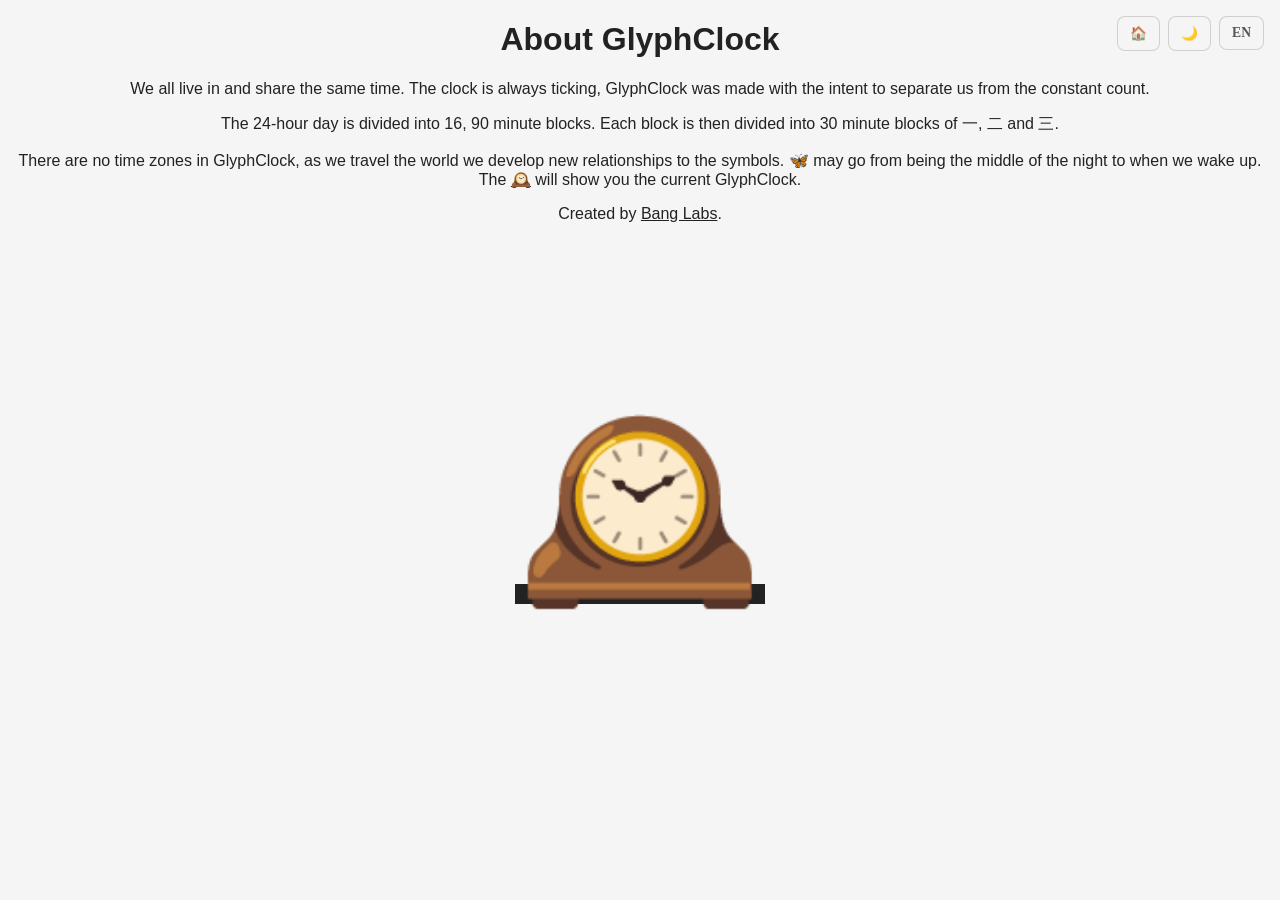
==== about.html @ ae3c22c6 "Initial commit" ====
<!DOCTYPE html>
<html lang="en">
<head>
  <meta charset="utf-8">
  <meta name="viewport" content="width=device-width, initial-scale=1">
  <title>About GlyphClock</title>
  <meta name="description" content="Learn about GlyphClock, a timezone-free time system replacing conventional clocks with symbols.">
  <meta name="author" content="Adam">
  <link rel="stylesheet" href="css/styles.css">
  <script>(function(){try{var d=localStorage.getItem('darkMode');if(d==='true'||(d===null&&matchMedia('(prefers-color-scheme:dark)').matches))document.documentElement.classList.add('dark')}catch(e){}})()</script>
</head>
<body data-page="about">
  <h1 data-i18n="title.about">About GlyphClock</h1>
  <p data-i18n="about.p1">We all live in and share the same time. The clock is always ticking, GlyphClock was made with the intent to separate us from the constant count.</p>
  <p data-i18n="about.p2">The 24-hour day is divided into 16, 90 minute blocks. Each block is then divided into 30 minute blocks of 一, 二 and 三.</p>
  <p data-i18n="about.p3">There are no time zones in GlyphClock, as we travel the world we develop new relationships to the symbols. 🦋 may go from being the middle of the night to when we wake up. The <a href="glyphclock.html">🕰️</a> will show you the current GlyphClock.</p>
  <p data-i18n="about.creator">Created by <a href="https://bang-labs.eu">Bang Labs</a>.</p>
  <h2><a href="glyphclock.html">🕰️</a></h2>
  <script src="scripts.js"></script>
  <script src="i18n.js"></script>
</body>
</html>
---- css/styles.css ----
h1 {
  font-family: Arial, Helvetica, sans-serif;
  text-align: center;
}

p {
  font-family: Arial, Helvetica, sans-serif;
  text-align: center;
}

h2 {
  font-size: 200px;
  text-align: center;
}

@keyframes fadeIn {
  from { opacity: 0; }
  to { opacity: 1; }
}

body {
  background-color: whitesmoke;
  color: #222;
  transition: background-color 0.3s, color 0.3s, opacity 0.3s ease;
  animation: fadeIn 0.3s ease;
}

body.navigating {
  opacity: 0;
}

a {
  color: inherit;
}

.dark,
.dark body {
  background-color: #1a1a2e;
  color: #e0e0e0;
}

/* Toolbar */
.toolbar {
  position: fixed;
  top: 1rem;
  right: 1rem;
  z-index: 100;
  display: flex;
  gap: 0.5rem;
  align-items: flex-start;
}

.toolbar-btn {
  background: rgba(245, 245, 245, 0.9);
  border: 1px solid rgba(150, 150, 150, 0.4);
  border-radius: 8px;
  padding: 0.5rem 0.75rem;
  font-size: 0.85rem;
  font-weight: 600;
  cursor: pointer;
  font-family: inherit;
  color: #555;
  text-decoration: none;
  transition: background 0.2s, border-color 0.2s;
}

.toolbar-btn:hover {
  background: rgba(220, 220, 220, 0.9);
  border-color: rgba(100, 100, 100, 0.6);
}

.dark .toolbar-btn {
  background: rgba(30, 30, 50, 0.9);
  border-color: rgba(100, 100, 140, 0.4);
  color: #ccc;
}

.dark .toolbar-btn:hover {
  background: rgba(50, 50, 80, 0.9);
  border-color: rgba(120, 120, 160, 0.6);
}

/* Language switcher dropdown */
.lang-switcher {
  position: relative;
}

.lang-switcher__list {
  position: absolute;
  top: calc(100% + 0.5rem);
  right: 0;
  background: rgba(255, 255, 255, 0.95);
  backdrop-filter: blur(12px);
  border: 1px solid rgba(150, 150, 150, 0.4);
  border-radius: 8px;
  max-height: 300px;
  overflow-y: auto;
  min-width: 160px;
}

.lang-switcher__option {
  display: block;
  width: 100%;
  padding: 0.5rem 1rem;
  background: none;
  border: none;
  color: #666;
  font-size: 0.85rem;
  font-family: inherit;
  text-align: left;
  cursor: pointer;
  transition: background 0.15s, color 0.15s;
}

.lang-switcher__option:hover {
  background: rgba(0, 0, 0, 0.05);
  color: #333;
}

.lang-switcher__option--active {
  color: #111;
  font-weight: 600;
}

.dark .lang-switcher__list {
  background: rgba(25, 25, 45, 0.95);
  border-color: rgba(100, 100, 140, 0.4);
}

.dark .lang-switcher__option {
  color: #999;
}

.dark .lang-switcher__option:hover {
  background: rgba(80, 80, 120, 0.15);
  color: #ddd;
}

.dark .lang-switcher__option--active {
  color: #eee;
}
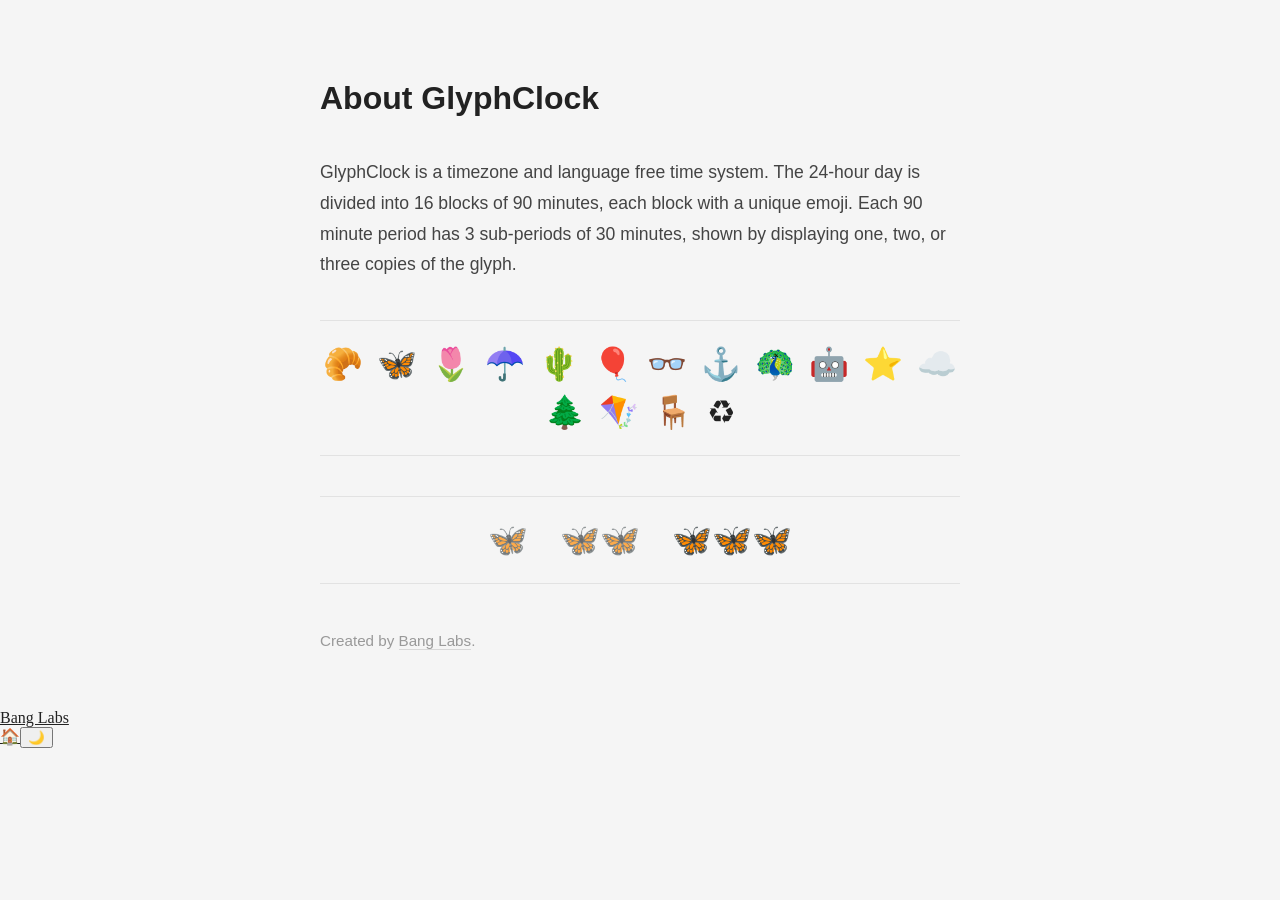
==== commit 00bf1a2e: "Redesign about page with constrained layout and updated text - Replace 3 paragraphs with single unif" ====
--- a/about.html
+++ b/about.html
@@ -6,16 +6,28 @@
   <title>About GlyphClock</title>
   <meta name="description" content="Learn about GlyphClock, a timezone-free time system replacing conventional clocks with symbols.">
   <meta name="author" content="Adam">
+  <link rel="icon" type="image/svg+xml" href="favicon.svg">
   <link rel="stylesheet" href="css/styles.css">
-  <script>(function(){try{var d=localStorage.getItem('darkMode');if(d==='true'||(d===null&&matchMedia('(prefers-color-scheme:dark)').matches))document.documentElement.classList.add('dark')}catch(e){}})()</script>
+  <script>(function(){try{var p=new URLSearchParams(location.search).get('theme');if(p==='light'||p==='dark'){localStorage.setItem('darkMode',p==='dark');if(p==='dark')document.documentElement.classList.add('dark');return}var d=localStorage.getItem('darkMode');if(d==='true'||(d===null&&matchMedia('(prefers-color-scheme:dark)').matches))document.documentElement.classList.add('dark')}catch(e){}})()</script>
 </head>
 <body data-page="about">
-  <h1 data-i18n="title.about">About GlyphClock</h1>
-  <p data-i18n="about.p1">We all live in and share the same time. The clock is always ticking, GlyphClock was made with the intent to separate us from the constant count.</p>
-  <p data-i18n="about.p2">The 24-hour day is divided into 16, 90 minute blocks. Each block is then divided into 30 minute blocks of 一, 二 and 三.</p>
-  <p data-i18n="about.p3">There are no time zones in GlyphClock, as we travel the world we develop new relationships to the symbols. 🦋 may go from being the middle of the night to when we wake up. The <a href="glyphclock.html">🕰️</a> will show you the current GlyphClock.</p>
-  <p data-i18n="about.creator">Created by <a href="https://bang-labs.eu">Bang Labs</a>.</p>
-  <h2><a href="glyphclock.html">🕰️</a></h2>
+  <div class="about">
+    <h1 data-i18n="title.about">About GlyphClock</h1>
+
+    <p class="about-text" data-i18n="about.desc">GlyphClock is a timezone and language free time system. The 24-hour day is divided into 16 blocks of 90 minutes, each block with a unique emoji. Each 90 minute period has 3 sub-periods of 30 minutes, shown by displaying one, two, or three copies of the glyph.</p>
+
+    <div class="about-glyphs" aria-hidden="true">
+      <span>🥐</span><span>🦋</span><span>🌷</span><span>☂️</span><span>🌵</span><span>🎈</span><span>👓</span><span>⚓</span><span>🦚</span><span>🤖</span><span>⭐</span><span>☁️</span><span>🌲</span><span>🪁</span><span>🪑</span><span>♻</span>
+    </div>
+
+    <div class="about-phases" aria-hidden="true">
+      <span class="about-phase">🦋</span>
+      <span class="about-phase">🦋🦋</span>
+      <span class="about-phase">🦋🦋🦋</span>
+    </div>
+
+    <p class="about-creator" data-i18n="about.creator">Created by <a href="https://bang-labs.eu">Bang Labs</a>.</p>
+  </div>
   <script src="scripts.js"></script>
   <script src="i18n.js"></script>
 </body>
--- a/css/styles.css
+++ b/css/styles.css
@@ -13,6 +13,89 @@
   text-align: center;
 }
 
+#currentTime {
+  height: 260px;
+  width: 100%;
+  position: relative;
+  margin: 0;
+}
+
+.glyph-item {
+  position: absolute;
+  font-size: 200px;
+  line-height: 1;
+  left: 50%;
+  top: 50%;
+  transform: translate(-50%, -50%) scale(0);
+  opacity: 0;
+  transition: transform 0.5s cubic-bezier(0.4, 0, 0.2, 1),
+              opacity 0.5s ease;
+}
+
+/* 1 glyph: centered, full size */
+.glyph-1 .glyph-item:nth-child(1) {
+  transform: translate(-50%, -50%) scale(1);
+  opacity: 1;
+}
+
+/* 2 glyphs: side by side */
+.glyph-2 .glyph-item:nth-child(1) {
+  transform: translate(calc(-50% - 65px), -50%) scale(0.6);
+  opacity: 1;
+}
+.glyph-2 .glyph-item:nth-child(2) {
+  transform: translate(calc(-50% + 65px), -50%) scale(0.6);
+  opacity: 1;
+}
+
+/* 3 glyphs: triangle — 1 top, 2 bottom */
+.glyph-3 .glyph-item:nth-child(1) {
+  transform: translate(-50%, calc(-50% - 50px)) scale(0.425);
+  opacity: 1;
+}
+.glyph-3 .glyph-item:nth-child(2) {
+  transform: translate(calc(-50% - 50px), calc(-50% + 40px)) scale(0.425);
+  opacity: 1;
+}
+.glyph-3 .glyph-item:nth-child(3) {
+  transform: translate(calc(-50% + 50px), calc(-50% + 40px)) scale(0.425);
+  opacity: 1;
+}
+
+/* Test mode controls */
+.test-controls {
+  text-align: center;
+  padding: 0.5rem;
+  font-size: 1.2rem;
+}
+
+.test-btn {
+  font-size: 1.5rem;
+  background: none;
+  border: 1px solid rgba(150, 150, 150, 0.4);
+  border-radius: 8px;
+  padding: 0.4rem 0.8rem;
+  cursor: pointer;
+  color: inherit;
+  margin: 0 0.5rem;
+}
+
+.test-btn:hover {
+  background: rgba(0, 0, 0, 0.05);
+}
+
+.dark .test-btn {
+  border-color: rgba(100, 100, 140, 0.4);
+}
+
+.dark .test-btn:hover {
+  background: rgba(80, 80, 120, 0.15);
+}
+
+#testModeToggle:hover {
+  filter: brightness(1.2);
+}
+
 @keyframes fadeIn {
   from { opacity: 0; }
   to { opacity: 1; }
@@ -23,6 +106,18 @@
   color: #222;
   transition: background-color 0.3s, color 0.3s, opacity 0.3s ease;
   animation: fadeIn 0.3s ease;
+  margin: 0;
+}
+
+body.clock-page {
+  min-height: 100vh;
+  display: flex;
+  align-items: center;
+  justify-content: center;
+}
+
+.clock-center {
+  text-align: center;
 }
 
 body.navigating {
@@ -39,45 +134,187 @@
   color: #e0e0e0;
 }
 
-/* Toolbar */
-.toolbar {
+/* Navigation */
+.nav {
   position: fixed;
-  top: 1rem;
-  right: 1rem;
+  top: 0;
+  left: 0;
+  right: 0;
   z-index: 100;
-  display: flex;
-  gap: 0.5rem;
-  align-items: flex-start;
-}
-
-.toolbar-btn {
-  background: rgba(245, 245, 245, 0.9);
+  padding: 16px 24px;
+  transition: opacity 0.5s ease, background 0.3s, backdrop-filter 0.3s;
+}
+
+.nav-hidden {
+  opacity: 0;
+  pointer-events: none;
+}
+
+#glyphTimeline {
+  transition: opacity 0.5s ease;
+}
+
+.nav-inner {
+  display: flex;
+  align-items: center;
+  justify-content: space-between;
+  max-width: 1120px;
+  margin: 0 auto;
+  gap: 32px;
+}
+
+.nav-breadcrumb {
+  display: flex;
+  align-items: center;
+  gap: 10px;
+}
+
+.nav-banglabs {
+  font-size: 16px;
+  font-weight: 700;
+  font-family: monospace;
+  background: linear-gradient(135deg, #c7d2fe, #6366f1, #06b6d4);
+  -webkit-background-clip: text;
+  background-clip: text;
+  -webkit-text-fill-color: transparent;
+  text-decoration: none;
+  transition: opacity 0.2s;
+}
+
+.nav-banglabs:hover {
+  opacity: 0.8;
+}
+
+.breadcrumb-sep {
+  color: #999;
+  font-size: 18px;
+  font-weight: 300;
+  opacity: 0.5;
+  user-select: none;
+}
+
+.dark .breadcrumb-sep {
+  color: #666;
+}
+
+.nav-logo {
+  font-family: Arial, Helvetica, sans-serif;
+  font-size: 18px;
+  font-weight: 700;
+  color: #222;
+  text-decoration: none;
+  transition: color 0.2s;
+}
+
+.dark .nav-logo {
+  color: #e0e0e0;
+}
+
+.nav-links {
+  display: flex;
+  gap: 28px;
+}
+
+.nav-links a {
+  color: #777;
+  font-size: 14px;
+  font-weight: 500;
+  text-decoration: none;
+  transition: color 0.2s;
+}
+
+.nav-links a:hover {
+  color: #222;
+}
+
+.nav-links a.nav-active {
+  color: #222;
+  font-weight: 600;
+}
+
+.dark .nav-links a {
+  color: #7a8ba0;
+}
+
+.dark .nav-links a:hover {
+  color: #e0e0e0;
+}
+
+.dark .nav-links a.nav-active {
+  color: #e0e0e0;
+}
+
+.nav-actions {
+  display: flex;
+  align-items: center;
+  gap: 12px;
+}
+
+/* Theme toggle */
+.theme-toggle {
+  display: flex;
+  align-items: center;
+  justify-content: center;
+  width: 34px;
+  height: 34px;
+  background: transparent;
   border: 1px solid rgba(150, 150, 150, 0.4);
   border-radius: 8px;
-  padding: 0.5rem 0.75rem;
-  font-size: 0.85rem;
-  font-weight: 600;
   cursor: pointer;
+  color: #777;
+  transition: border-color 0.2s, color 0.2s;
+}
+
+.theme-toggle:hover {
+  border-color: rgba(100, 100, 100, 0.6);
+  color: #222;
+}
+
+.dark .theme-toggle {
+  border-color: rgba(100, 100, 140, 0.4);
+  color: #999;
+}
+
+.dark .theme-toggle:hover {
+  border-color: rgba(120, 120, 160, 0.6);
+  color: #e0e0e0;
+}
+
+.theme-toggle .icon-sun { display: none; }
+.theme-toggle .icon-moon { display: block; }
+.dark .theme-toggle .icon-sun { display: block; }
+.dark .theme-toggle .icon-moon { display: none; }
+
+/* Nav button (language switcher) */
+.nav-btn {
+  display: flex;
+  align-items: center;
+  gap: 6px;
+  background: transparent;
+  border: 1px solid rgba(150, 150, 150, 0.4);
+  color: #777;
+  padding: 6px 12px;
+  border-radius: 8px;
+  cursor: pointer;
+  font-size: 13px;
+  font-weight: 500;
   font-family: inherit;
-  color: #555;
-  text-decoration: none;
-  transition: background 0.2s, border-color 0.2s;
-}
-
-.toolbar-btn:hover {
-  background: rgba(220, 220, 220, 0.9);
+  transition: border-color 0.2s, color 0.2s;
+}
+
+.nav-btn:hover {
   border-color: rgba(100, 100, 100, 0.6);
-}
-
-.dark .toolbar-btn {
-  background: rgba(30, 30, 50, 0.9);
+  color: #222;
+}
+
+.dark .nav-btn {
   border-color: rgba(100, 100, 140, 0.4);
-  color: #ccc;
-}
-
-.dark .toolbar-btn:hover {
-  background: rgba(50, 50, 80, 0.9);
+  color: #999;
+}
+
+.dark .nav-btn:hover {
   border-color: rgba(120, 120, 160, 0.6);
+  color: #e0e0e0;
 }
 
 /* Language switcher dropdown */
@@ -139,3 +376,104 @@
 .dark .lang-switcher__option--active {
   color: #eee;
 }
+
+/* About page */
+.about {
+  max-width: 640px;
+  margin: 80px auto 60px;
+  padding: 0 24px;
+}
+
+.about h1 {
+  font-family: Arial, Helvetica, sans-serif;
+  font-size: 2rem;
+  font-weight: 700;
+  text-align: left;
+  margin-bottom: 2.5rem;
+}
+
+.about-text {
+  font-family: Arial, Helvetica, sans-serif;
+  font-size: 1.1rem;
+  line-height: 1.75;
+  color: #444;
+  margin-bottom: 2rem;
+  text-align: left;
+}
+
+.dark .about-text {
+  color: #b0b0b0;
+}
+
+.about-text a {
+  text-decoration: none;
+  border-bottom: 1px solid rgba(100, 100, 100, 0.3);
+  transition: border-color 0.2s;
+}
+
+.about-text a:hover {
+  border-color: currentColor;
+}
+
+.about-glyphs {
+  display: flex;
+  flex-wrap: wrap;
+  justify-content: center;
+  gap: 10px 14px;
+  margin: 2.5rem 0;
+  padding: 1.5rem 0;
+  font-size: 2rem;
+  border-top: 1px solid rgba(150, 150, 150, 0.2);
+  border-bottom: 1px solid rgba(150, 150, 150, 0.2);
+}
+
+.about-phases {
+  display: flex;
+  justify-content: center;
+  align-items: baseline;
+  gap: 2rem;
+  margin: 2.5rem 0;
+  padding: 1.5rem 0;
+  font-size: 2rem;
+  border-top: 1px solid rgba(150, 150, 150, 0.2);
+  border-bottom: 1px solid rgba(150, 150, 150, 0.2);
+}
+
+.about-phase {
+  opacity: 0.7;
+  transition: opacity 0.2s;
+}
+
+.about-phase:last-child {
+  opacity: 1;
+}
+
+.about-creator {
+  font-family: Arial, Helvetica, sans-serif;
+  margin-top: 3rem;
+  font-size: 0.95rem;
+  color: #999;
+  text-align: left;
+}
+
+.about-creator a {
+  text-decoration: none;
+  border-bottom: 1px solid rgba(150, 150, 150, 0.3);
+  transition: border-color 0.2s;
+}
+
+.about-creator a:hover {
+  border-color: currentColor;
+}
+
+.dark .about-creator {
+  color: #666;
+}
+
+@media (max-width: 480px) {
+  .nav-links { display: none; }
+  .nav-inner { gap: 12px; }
+  .about { margin-top: 64px; }
+  .about h1 { font-size: 1.6rem; }
+  .about-phases { gap: 1rem; font-size: 1.5rem; }
+}
